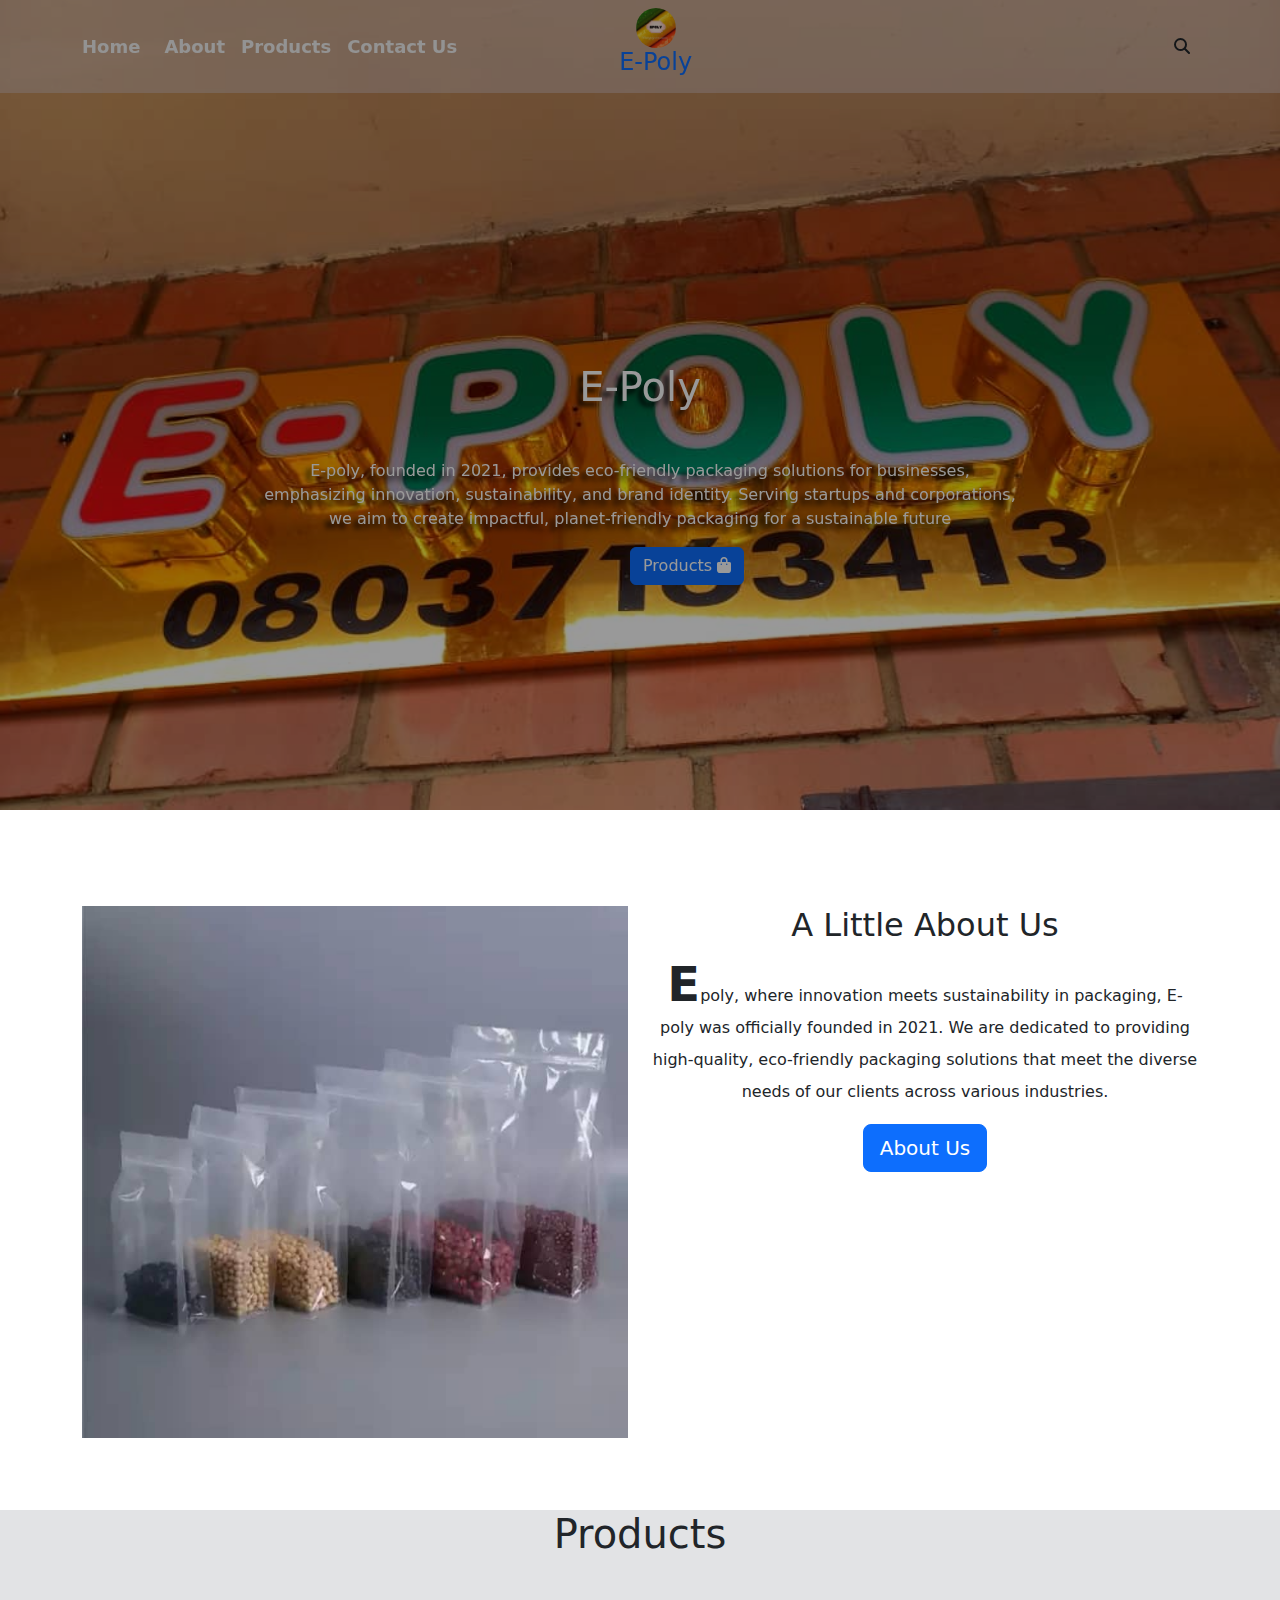
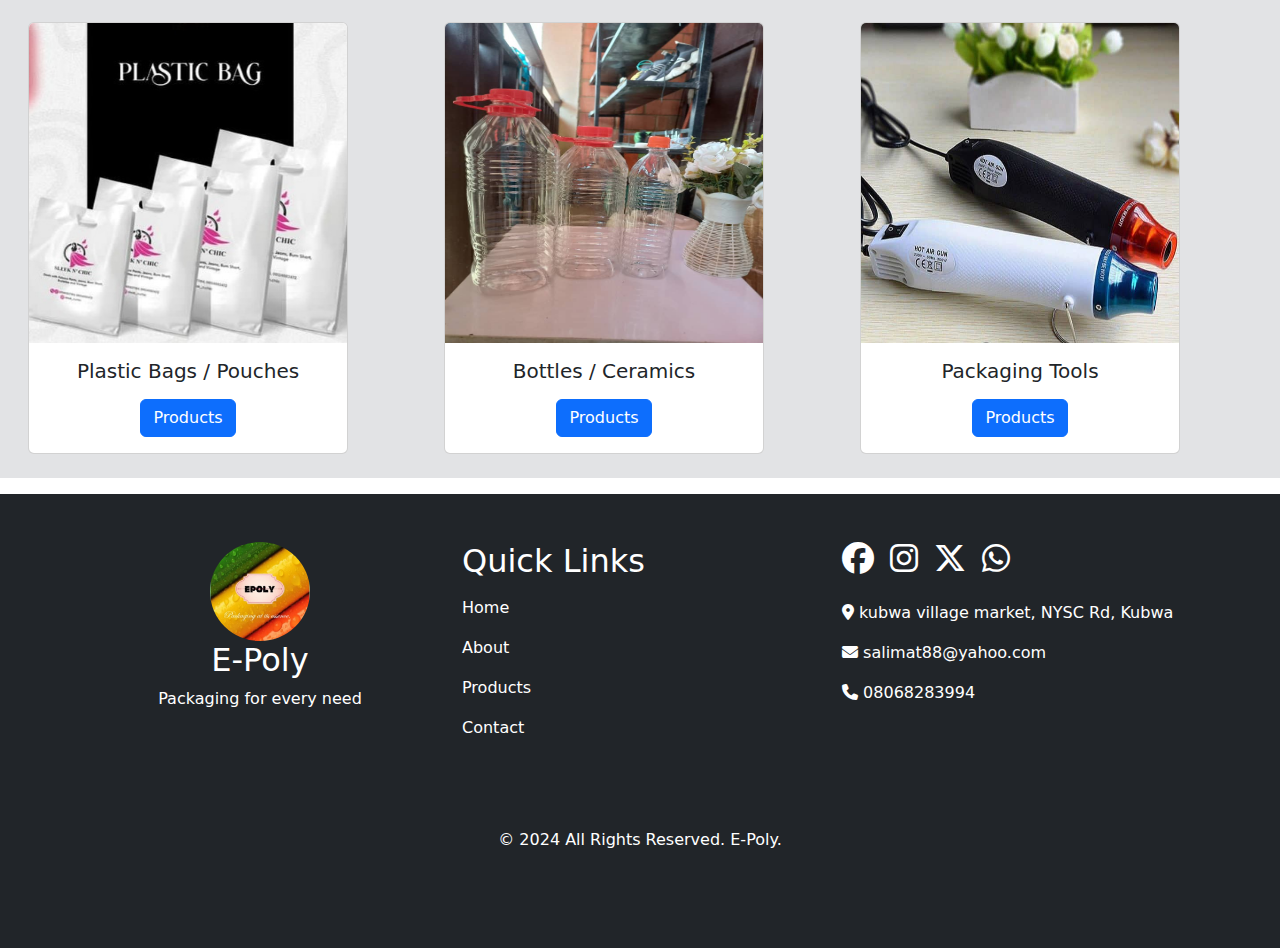
==== index.html @ 72e74e9d "Add files via upload" ====
<!DOCTYPE html>
<html lang="en">

<head>
    <meta charset="UTF-8">
    <meta name="viewport" content="width=device-width, initial-scale=1.0">
    <link rel="shortcut icon" href="assets/images/logo.jpg">
    <title>E-Poly</title>
    <link rel="stylesheet" href="assets/css/bootstrap.min.css">
    <link rel="stylesheet" href="assets/fontawesome/css/all.css">
    <link rel="stylesheet" href="assets/css/practice.css">
</head>

<body>
    <!-- Header Starts -->
    <header class="key">
        <nav class="navbar navbar-expand-lg navbar-semi-transparent">
            <div class="container">
                <a class="navbar-brand nav-link active" href="index.html"> Home </a>
                <button class="navbar-toggler" type="button" data-bs-toggle="collapse"
                    data-bs-target="#navbarSupportedContent" aria-controls="navbarSupportedContent"
                    aria-expanded="false" aria-label="Toggle navigation">
                    <span class="navbar-toggler-icon"></span>
                </button>
                <div class="collapse navbar-collapse" id="navbarSupportedContent">
                    <ul class="navbar-nav me-1 mb-2 mb-lg-0">
                        <li class="nav-item">
                            <a class="nav-link" aria-current="page" href="about.html"> About </a>
                        </li>
                        <li class="nav-item">
                            <a class="nav-link" href="product.html">Products</a>
                        </li>
                        <li class="nav-item">
                            <a class="nav-link" href="contact.html">Contact Us</a>
                        </li>
                    </ul>
                    <a class="text-center text-decoration-none me-auto" href="practice.html"><img class="rounded-circle"
                            src="assets/images/logo.jpg" width="40px" alt="">
                        <h4>E-Poly</h4>
                    </a>
                    <i class="fa-solid fa-magnifying-glass me-2"></i>
                </div>
            </div>
        </nav>
        <div class="joy">
            <h1 class="text-center open">E-Poly</h1>
            <p class="text-center mt-5">E-poly, founded in 2021, provides eco-friendly packaging solutions for businesses, <br>emphasizing innovation, sustainability, and brand identity. Serving startups and corporations, <br>we aim to create impactful, planet-friendly packaging for a sustainable future</p>
            <button class="btn btn-primary s">Products <i class="fa-solid fa-bag-shopping"></i></button>
        </div>
    </header>
    <!-- Header Ends -->
    <!-- Hero Starts -->
    <section>
        <div class="container my-5">

            <div class="row">
                <div class="col-md-6 mb-4 pt-md-5">
                    <img src="assets/images/img_14.jpg" class="w-100" alt="">
                </div>
                <div class="col-md-6 mb-4 pt-md-5 text-center">
                    <p class="h2">A Little About Us</p>

                    <p class="lh-lg text-muted">
                    <p class="lh-lg"><span class="drop-cap">E</span>poly, where innovation meets sustainability in packaging,
                        E-poly was
                        officially founded in 2021. We are
                        dedicated to providing high-quality, eco-friendly packaging solutions that meet the diverse
                        needs of
                        our clients across various industries.</p>
                    </p>
                    <a href="about.html" class="btn btn-primary btn-lg"> About Us </a>
                </div>
            </div>

        </div>
    </section>
    <!-- Hero Ends -->
    <!-- Products Starts -->
    <section class="bg-secondary-subtle">
        <h1 class="text-center">Products</h1>
        <div class="row m-3">
            <div class="col-sm-4 col-md-4 mb-4 pt-md-5">
                <div class="card text-center" style="width: 20rem;">
                    <img src="assets/images/img_6.jpg" class="card-img-top" alt="...">
                    <div class="card-body">
                        <h5 class="card-title">Plastic Bags / Pouches</h5>
                        <p class="card-text"></p>
                        <a href="product.html" class="btn btn-primary">Products</a>
                    </div>
                </div>
            </div>
            <div class="col-sm-4 col-md-4 mb-4 pt-md-5">
                <div class="card text-center" style="width: 20rem;">
                    <img src="assets/images/img_32.jpg" class="card-img-top" alt="...">
                    <div class="card-body">
                        <h5 class="card-title">Bottles / Ceramics</h5>
                        <p class="card-text"></p>
                        <a href="product.html" class="btn btn-primary">Products</a>
                    </div>
                </div>
            </div>
            <div class="col-sm-4 col-md-4 mb-4 pt-md-5 y">
                <div class="card text-center" style="width: 20rem;">
                    <img src="assets/images/img_21.jpg" class="card-img-top" alt="...">
                    <div class="card-body">
                        <h5 class="card-title">Packaging Tools</h5>
                        <p class="card-text"></p>
                        <a href="product.html" class="btn btn-primary">Products</a>
                    </div>
                </div>
            </div>
        </div>
    </section>
    <!-- Products Ends -->
    <!-- Footer Starts -->
    <footer class="text-bg-dark py-5 ">
        <div class="container">
            <div class="row">
                <div class="col-md-6 col-lg-4 mb-4 text-center">
                    <img class="rounded-circle" src="assets/images/logo.jpg" width="100" alt="">
                    <h2>E-Poly</h2>
                    <p>Packaging for every need</p>
                </div>
                <div class="col-md-6 col-lg-4 mb-4">
                    <ul class="list-unstyled">
                        <li class="mb-3">
                            <h2>Quick Links</h2>
                        </li>
                        <li class="mb-3">
                            <a href="index.html" class="nav-link">Home</a>
                        </li>
                        <li class="mb-3">
                            <a href="about.html" class="nav-link">About</a>
                        </li>
                        <li class="mb-3">
                            <a href="product.html" class="nav-link">Products</a>
                        </li>
                        <li class="mb-3">
                            <a href="contact.html" class="nav-link">Contact</a>
                        </li>
                    </ul>
                </div>

                <div class="col-md-6 col-lg-4 mb-4">
                    <div class="d-flex align-items-center gap-3 flex-wrap mb-4">
                        <a href="" class="nav-link">
                            <i class="fa-brands fa-facebook fs-2"></i>
                        </a>
                        <a href="https://www.instagram.com/e_polythene/" class="nav-link">
                            <i class="fa-brands fa-instagram fs-2"></i>
                        </a>
                        <a href="" class="nav-link">
                            <i class="fa-brands fa-x-twitter fs-2"></i>
                        </a>
                        <a href="" class="nav-link">
                            <i class="fa-brands fa-whatsapp fs-2"></i>
                        </a>
                    </div>
                    <ul class="list-unstyled text-normal">
                        <li class="mb-3">
                            <i class="fa-solid fa-map-marker-alt"></i> kubwa village market, NYSC Rd, Kubwa
                        </li>
                        <li class="mb-3">
                            <i class="fa-solid fa-envelope"></i> salimat88@yahoo.com
                        </li>
                        <li class="mb-3">
                            <i class="fa-solid fa-phone"></i> 08068283994
                        </li>
                    </ul>
                </div>
                <div class="col-12 text-center py-5">
                    &copy; 2024 All Rights Reserved. E-Poly.
                </div>
            </div>
        </div>
    </footer>
    <!-- Footer Ends  -->


    <script src="assets/js/bootstrap.bundle.min.js"></script>
</body>

</html>
---- assets/css/practice.css ----
.me-auto {
    margin: 0px 150px;
}

.key {
    /* opacity: 0.8; */
    filter: brightness(60%);
    background-image: url(../images/img_5.jpg);
    background-position: center;
    background-size: cover;
    height: 90dvh;
    background-repeat: no-repeat;
}

.open {
    margin-top: 30dvh;
}

.s {
    margin-left: 630px;
}

.joy {
    color: white;
    text-shadow: -5px 5px 5px #000000;
}

.navbar-semi-transparent {
    background-color: rgba(214, 196, 196, 0.5) !important;
    box-shadow: none;
}

.navbar-semi-transparent .navbar-brand,
.navbar-semi-transparent .navbar-nav .nav-link {
    color: whitesmoke;
    font-weight: bolder;
    font-size: large;
}

.card-img-top {
    height: 20rem;
}

.navbar-semi-transparent .navbar-nav .nav-link:hover {
    color: #f8f9fa;
}

/* .row{
    height: 82.5dvh;
} */
.drop-cap{
    /* float: left; */
    font-size: 3rem;
    line-height: 1;
    /* margin-right: 0.5rem; */
    font-weight: bold;
}
.card-body{
    text-align: center;
}
@media screen and (max-width: 576px) {
    .s {
        margin-left: 128px;
    }

    .map {
        width: 350px;
    }

    .y {
        margin: 0;
    }
}

@media screen and (max-width: 1024px) and (min-width: 768px) {
    .s {
        margin-left: 340px;
    }
    .map{
        width: 380px;
    }
}
@media (max-width: 768px) {
    .navbar-brand h4 {
        font-size: 1.5rem;
    }
    .drop-cap {
        font-size: 2.5rem; /* Reduce drop cap size on smaller screens */
    }
}
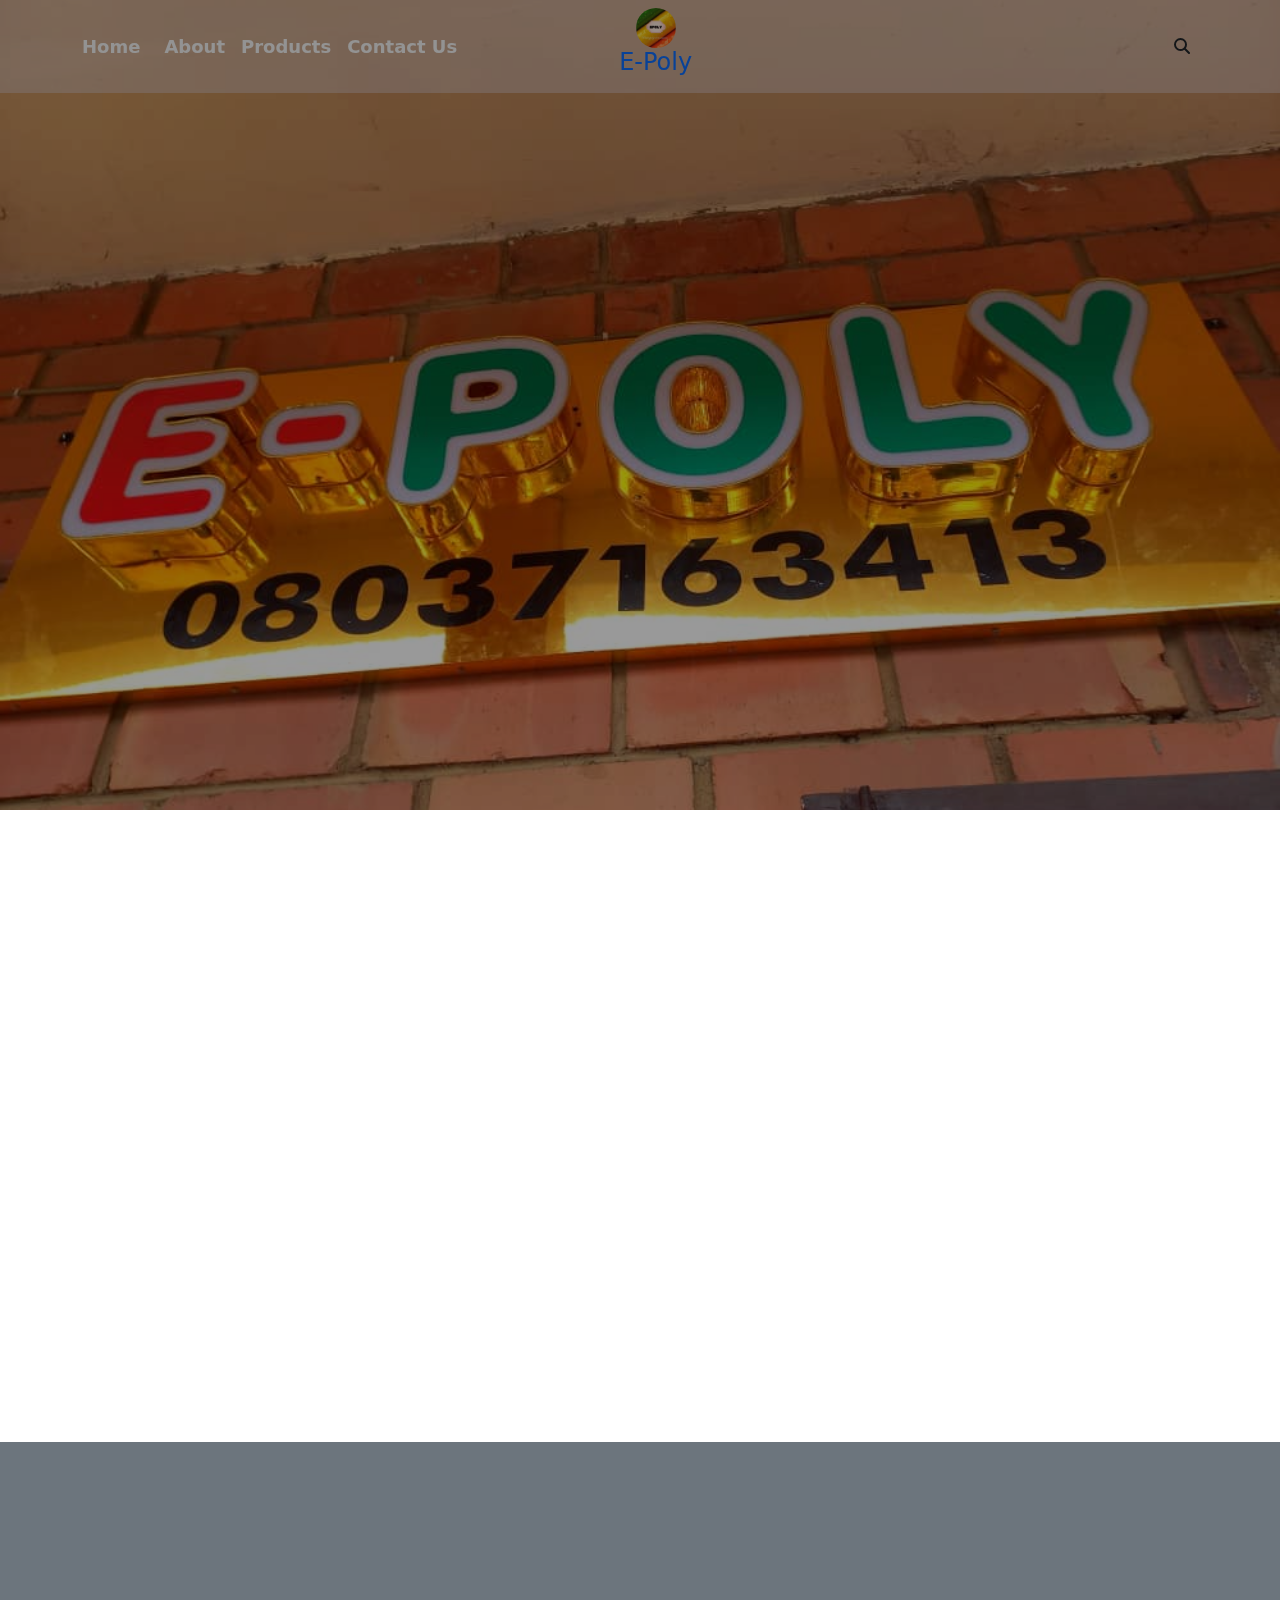
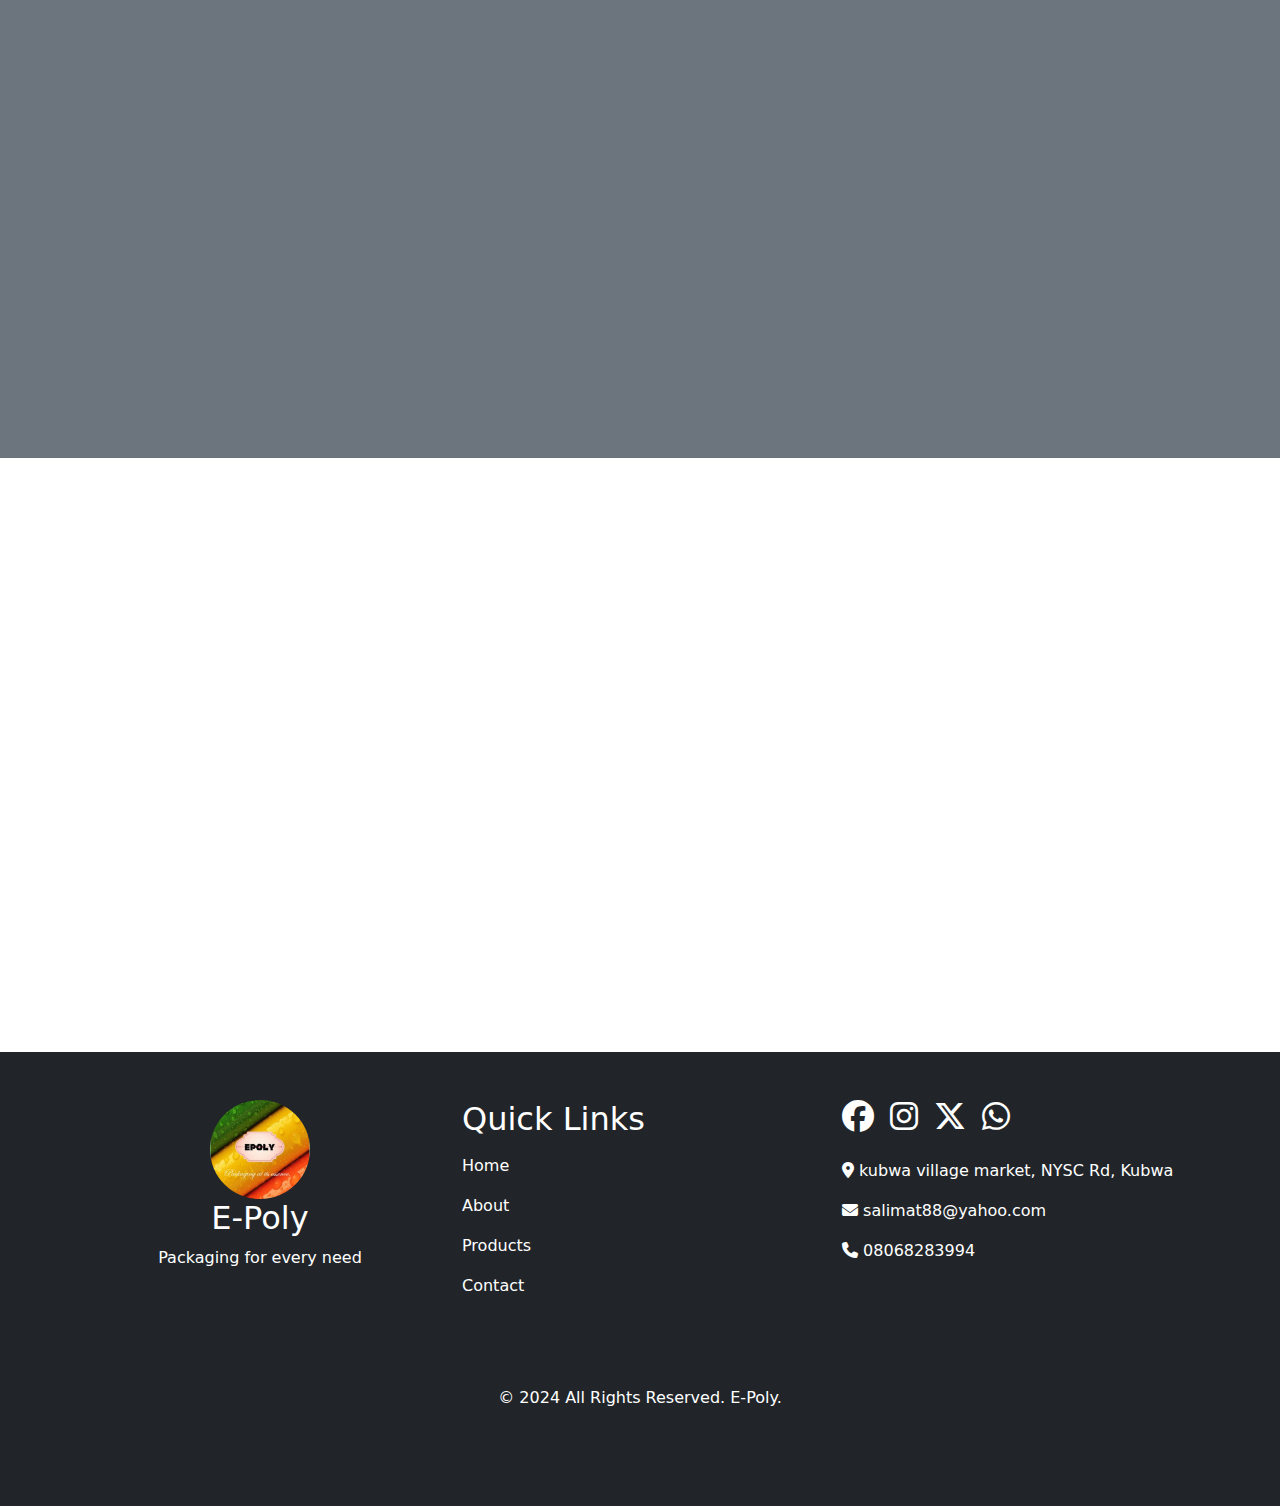
==== commit ad85555e: "Add files via upload" ====
--- a/index.html
+++ b/index.html
@@ -16,7 +16,7 @@
     <header class="key">
         <nav class="navbar navbar-expand-lg navbar-semi-transparent">
             <div class="container">
-                <a class="navbar-brand nav-link active" href="index.html"> Home </a>
+                <a class="navbar-brand nav-link active begin" href="index.html"> Home </a>
                 <button class="navbar-toggler" type="button" data-bs-toggle="collapse"
                     data-bs-target="#navbarSupportedContent" aria-controls="navbarSupportedContent"
                     aria-expanded="false" aria-label="Toggle navigation">
@@ -25,10 +25,10 @@
                 <div class="collapse navbar-collapse" id="navbarSupportedContent">
                     <ul class="navbar-nav me-1 mb-2 mb-lg-0">
                         <li class="nav-item">
-                            <a class="nav-link" aria-current="page" href="about.html"> About </a>
+                            <a class="nav-link begin" aria-current="page" href="#sec"> About </a>
                         </li>
                         <li class="nav-item">
-                            <a class="nav-link" href="product.html">Products</a>
+                            <a class="nav-link begin begin" href="product.html">Products</a>
                         </li>
                         <li class="nav-item">
                             <a class="nav-link" href="contact.html">Contact Us</a>
@@ -43,14 +43,67 @@
             </div>
         </nav>
         <div class="joy">
-            <h1 class="text-center open">E-Poly</h1>
-            <p class="text-center mt-5">E-poly, founded in 2021, provides eco-friendly packaging solutions for businesses, <br>emphasizing innovation, sustainability, and brand identity. Serving startups and corporations, <br>we aim to create impactful, planet-friendly packaging for a sustainable future</p>
-            <button class="btn btn-primary s">Products <i class="fa-solid fa-bag-shopping"></i></button>
+            <h1 class="text-center open anim">E-Poly</h1>
+            <p class="text-center mt-5 anim para">E-poly, founded in 2021, provides eco-friendly packaging solutions for businesses, <br>emphasizing innovation, sustainability, and brand identity. Serving startups and corporations, <br>we aim to create impactful, planet-friendly packaging for a sustainable future</p>
+            <button class="btn btn-primary s anim ">Products <i class="fa-solid fa-bag-shopping"></i></button>
         </div>
     </header>
     <!-- Header Ends -->
+
+
+    <section class="container-fluid" id="sec">
+        <div class="row p-3">
+            <div class="col-12 col-md-6 text-center text-secondary mt-5">
+                <h1 class="anim">Welcome to E-Poly Packaging LTD </h1><br>
+                <h5 class="lh-base text anim">
+                    <p><span class="drop-cap">W</span>here innovation meets sustainability in packaging, E-poly was
+                        officially founded in 2021. We are
+                        dedicated to providing high-quality, eco-friendly packaging solutions that meet the diverse
+                        needs of
+                        our clients across various industries.</p>
+                </h5>
+            </div>
+            <div class="col-12 col-md-6 img1 anim">
+                <img src="assets/images/img_4.jpg" class="img-fluid" width="660px" height="500px" alt="">
+            </div>
+        </div>
+        <div class="row bg-secondary p-3">
+            <div class="col-md-6 img1 anim">
+                <img src="assets/images/img_14.jpg" class="img-fluid" width="660px" height="500px" alt="">
+            </div>
+            <div class="col-md-6 text-center mt-5">
+                <h5 class="text-white lh-base text  anim">
+                    <p> <span class="drop-cap">A</span>t E-poly, we understand that packaging is more than just a
+                        protective layer, it's an essential part of
+                        your brand’s identity. We offer a wide range of packaging to both small startups and large
+                        corporations.</p><br><br>
+                    <p>
+                        Join us on our journey towards a more sustainable future. Together we can create packaging
+                        solutions that are not only perfect for your products but also perfect for our planet.
+
+                    </p>
+                </h5>
+                <a class="btn btn-primary btn-lg her anim" href="product.html">Products</a> 
+            </div>
+        </div>
+        <div class="row p-3">
+            <div class="col-md-6 text-secondary text-center mt-5">
+                <h5 class="lh-base text anim">
+                    <span class="drop-cap">C</span>ontact Us - Contact us today to learn more about how we can help elevate your brand with our
+                    innovative packaging solutions.
+
+                </h5>
+                <a class="btn btn-primary btn-lg her anim" href="contact.html">Contact Us</a> 
+                <p></p>
+            </div>
+            <div class="col-md-6 img1 anim">
+                <img src="assets/images/img_9.jpg" class="img-fluid" width="660px" height="500px" alt="">
+            </div>
+        </div>
+    </section>
+
     <!-- Hero Starts -->
-    <section>
+    <!-- <section>
         <div class="container my-5">
 
             <div class="row">
@@ -73,10 +126,10 @@
             </div>
 
         </div>
-    </section>
+    </section> -->
     <!-- Hero Ends -->
     <!-- Products Starts -->
-    <section class="bg-secondary-subtle">
+    <!-- <section class="bg-secondary-subtle">
         <h1 class="text-center">Products</h1>
         <div class="row m-3">
             <div class="col-sm-4 col-md-4 mb-4 pt-md-5">
@@ -110,7 +163,7 @@
                 </div>
             </div>
         </div>
-    </section>
+    </section> -->
     <!-- Products Ends -->
     <!-- Footer Starts -->
     <footer class="text-bg-dark py-5 ">
--- a/assets/css/practice.css
+++ b/assets/css/practice.css
@@ -12,12 +12,31 @@
     background-repeat: no-repeat;
 }
 
+.text.anim{
+    animation-delay: 1.2s;
+}
+
+.img1.anim{
+    animation-delay: 1.7s;
+}
+
+.her.anim{
+    animation-delay: 1.45s;
+}
+
 .open {
     margin-top: 30dvh;
+}
+.para.anim{
+animation-delay: 0.5s;
 }
 
 .s {
     margin-left: 630px;
+}
+
+.s.anim{
+    animation-delay: 1s;
 }
 
 .joy {
@@ -42,7 +61,19 @@
 }
 
 .navbar-semi-transparent .navbar-nav .nav-link:hover {
-    color: #f8f9fa;
+    color: rgba(0, 0, 0, 0.726);
+}
+
+.fa-magnifying-glass:hover{
+    color: white;
+}
+
+.row.anim{
+    animation-delay: 0.5s;
+}
+
+.begin:hover{
+    color: rgba(0, 0, 0, 0.726);
 }
 
 /* .row{
@@ -58,9 +89,20 @@
 .card-body{
     text-align: center;
 }
+.anim{
+    opacity: 0;
+    transform: translateY(30px);
+    animation: moveup 0.5s linear forwards;
+}
+@keyframes moveup {
+    100%{
+        opacity: 1;
+        transform: translateY(0px);
+    }
+}
 @media screen and (max-width: 576px) {
     .s {
-        margin-left: 128px;
+        margin-left: 138px;
     }
 
     .map {
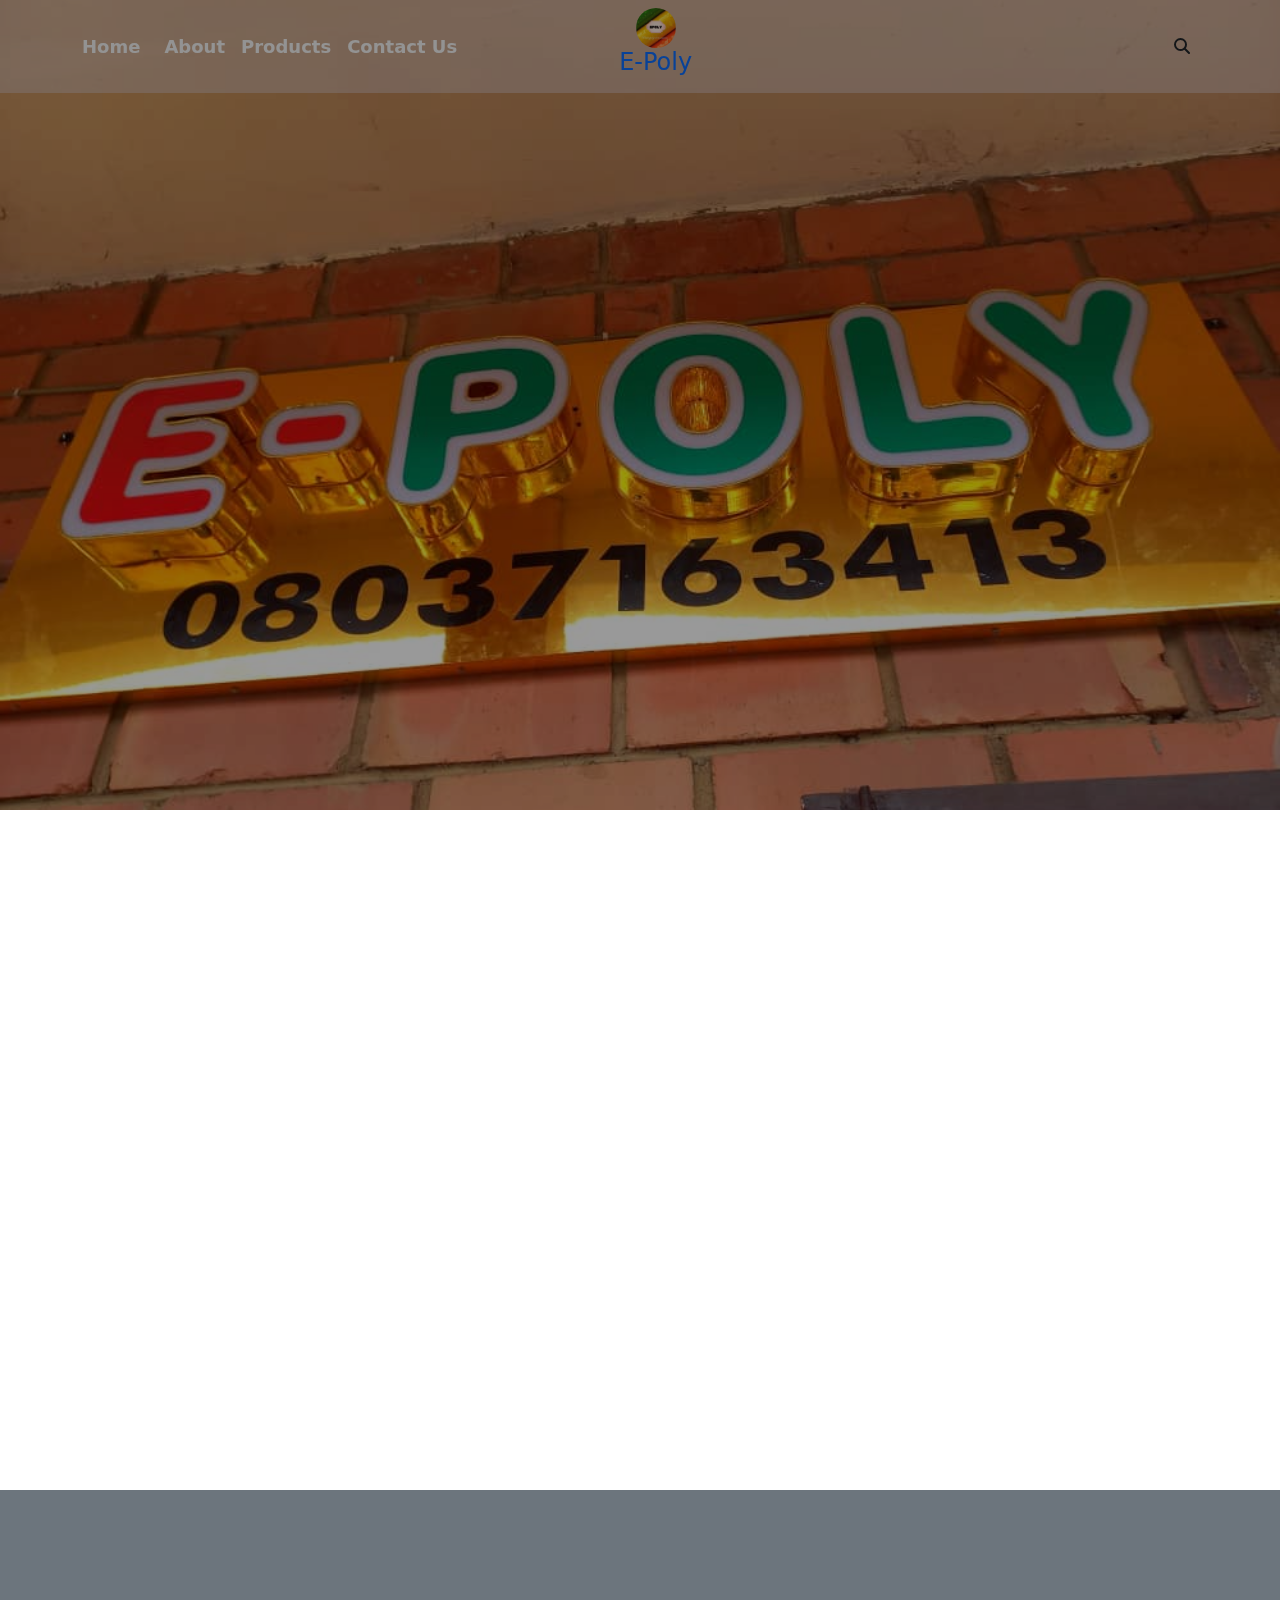
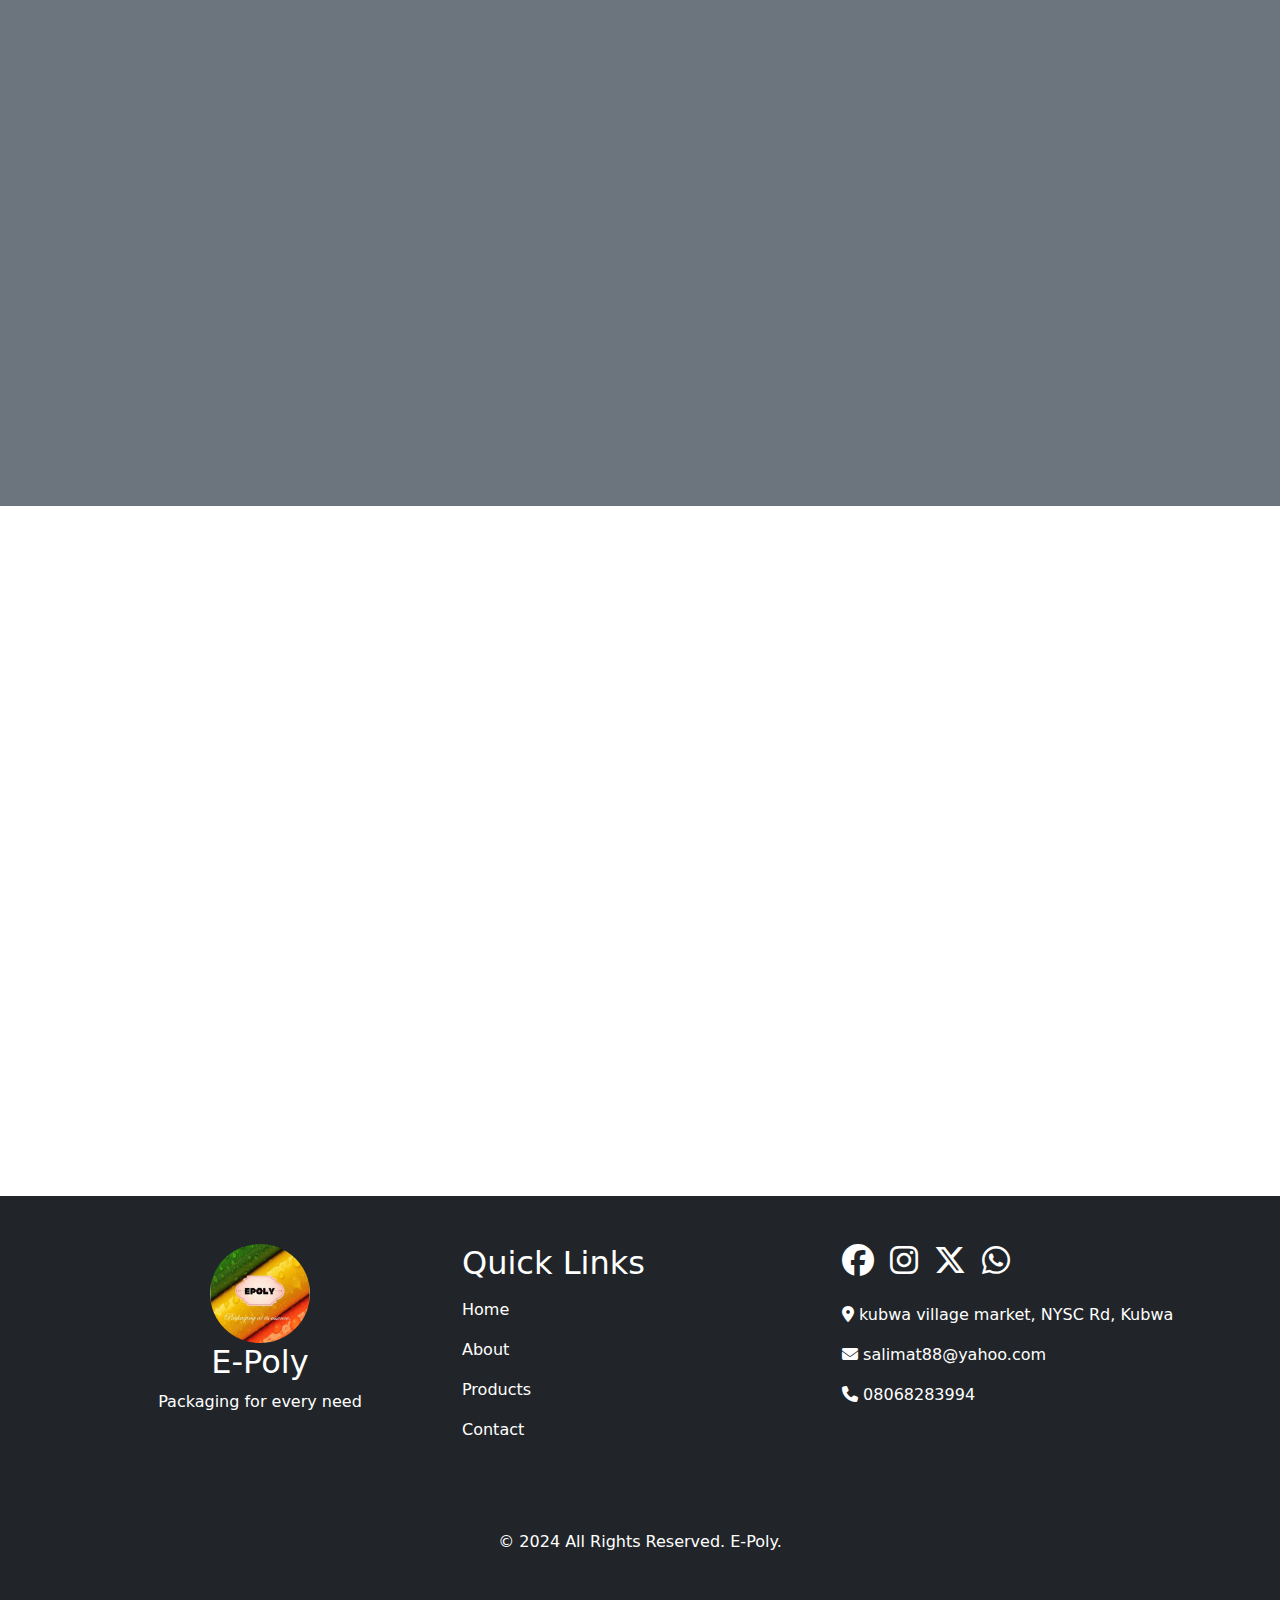
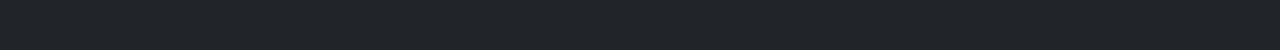
==== commit 6c5ff1bb: "Add files via upload" ====
--- a/index.html
+++ b/index.html
@@ -52,7 +52,7 @@
 
 
     <section class="container-fluid" id="sec">
-        <div class="row p-3">
+        <div class="row p-3 mb-5">
             <div class="col-12 col-md-6 text-center text-secondary mt-5">
                 <h1 class="anim">Welcome to E-Poly Packaging LTD </h1><br>
                 <h5 class="lh-base text anim">
@@ -67,7 +67,7 @@
                 <img src="assets/images/img_4.jpg" class="img-fluid" width="660px" height="500px" alt="">
             </div>
         </div>
-        <div class="row bg-secondary p-3">
+        <div class="row bg-secondary p-3 mb-5">
             <div class="col-md-6 img1 anim">
                 <img src="assets/images/img_14.jpg" class="img-fluid" width="660px" height="500px" alt="">
             </div>
@@ -86,7 +86,7 @@
                 <a class="btn btn-primary btn-lg her anim" href="product.html">Products</a> 
             </div>
         </div>
-        <div class="row p-3">
+        <div class="row p-3 mb-5">
             <div class="col-md-6 text-secondary text-center mt-5">
                 <h5 class="lh-base text anim">
                     <span class="drop-cap">C</span>ontact Us - Contact us today to learn more about how we can help elevate your brand with our
--- a/assets/css/practice.css
+++ b/assets/css/practice.css
@@ -112,6 +112,16 @@
     .y {
         margin: 0;
     }
+
+    .key {
+        /* opacity: 0.8; */
+        filter: brightness(60%);
+        background-image: url(../images/img_5.jpg);
+        background-position: center;
+        background-size: 400px 800px;
+        height: 100dvh;
+        background-repeat: no-repeat;
+    }
 }
 
 @media screen and (max-width: 1024px) and (min-width: 768px) {
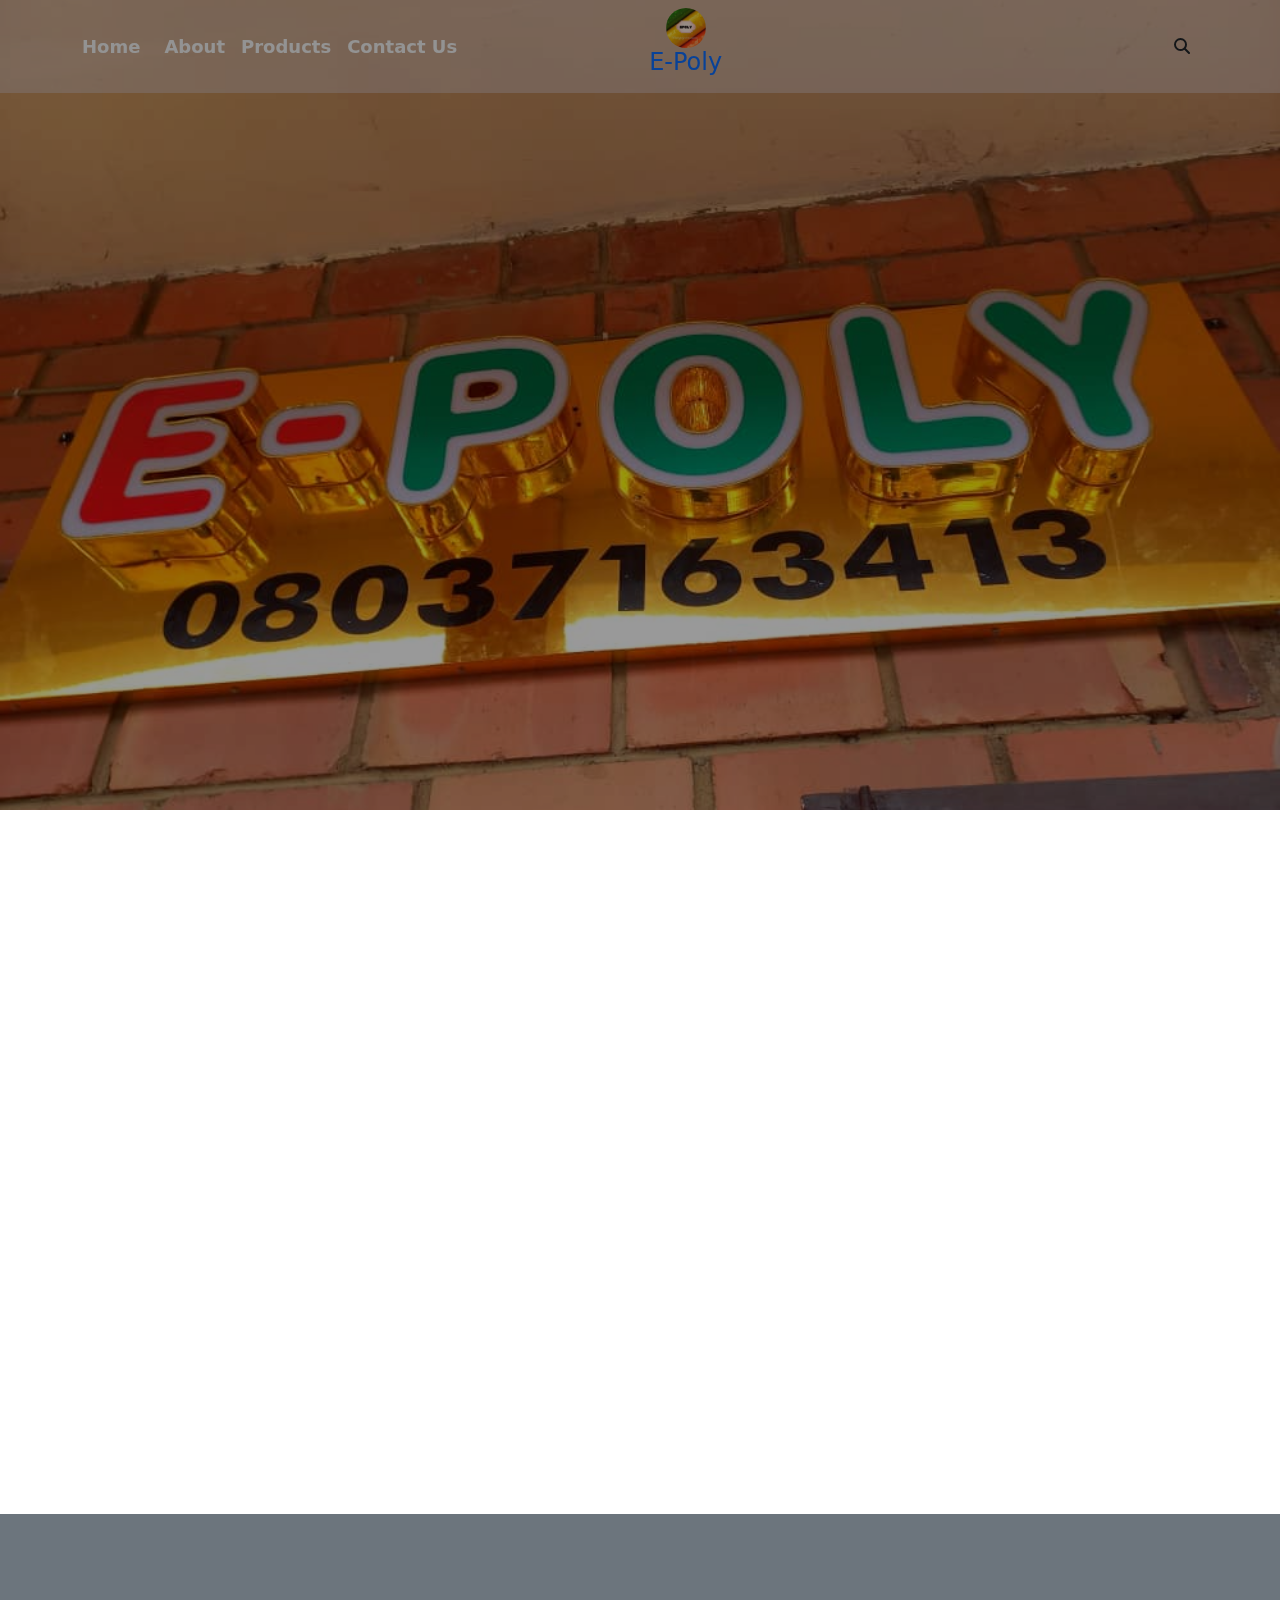
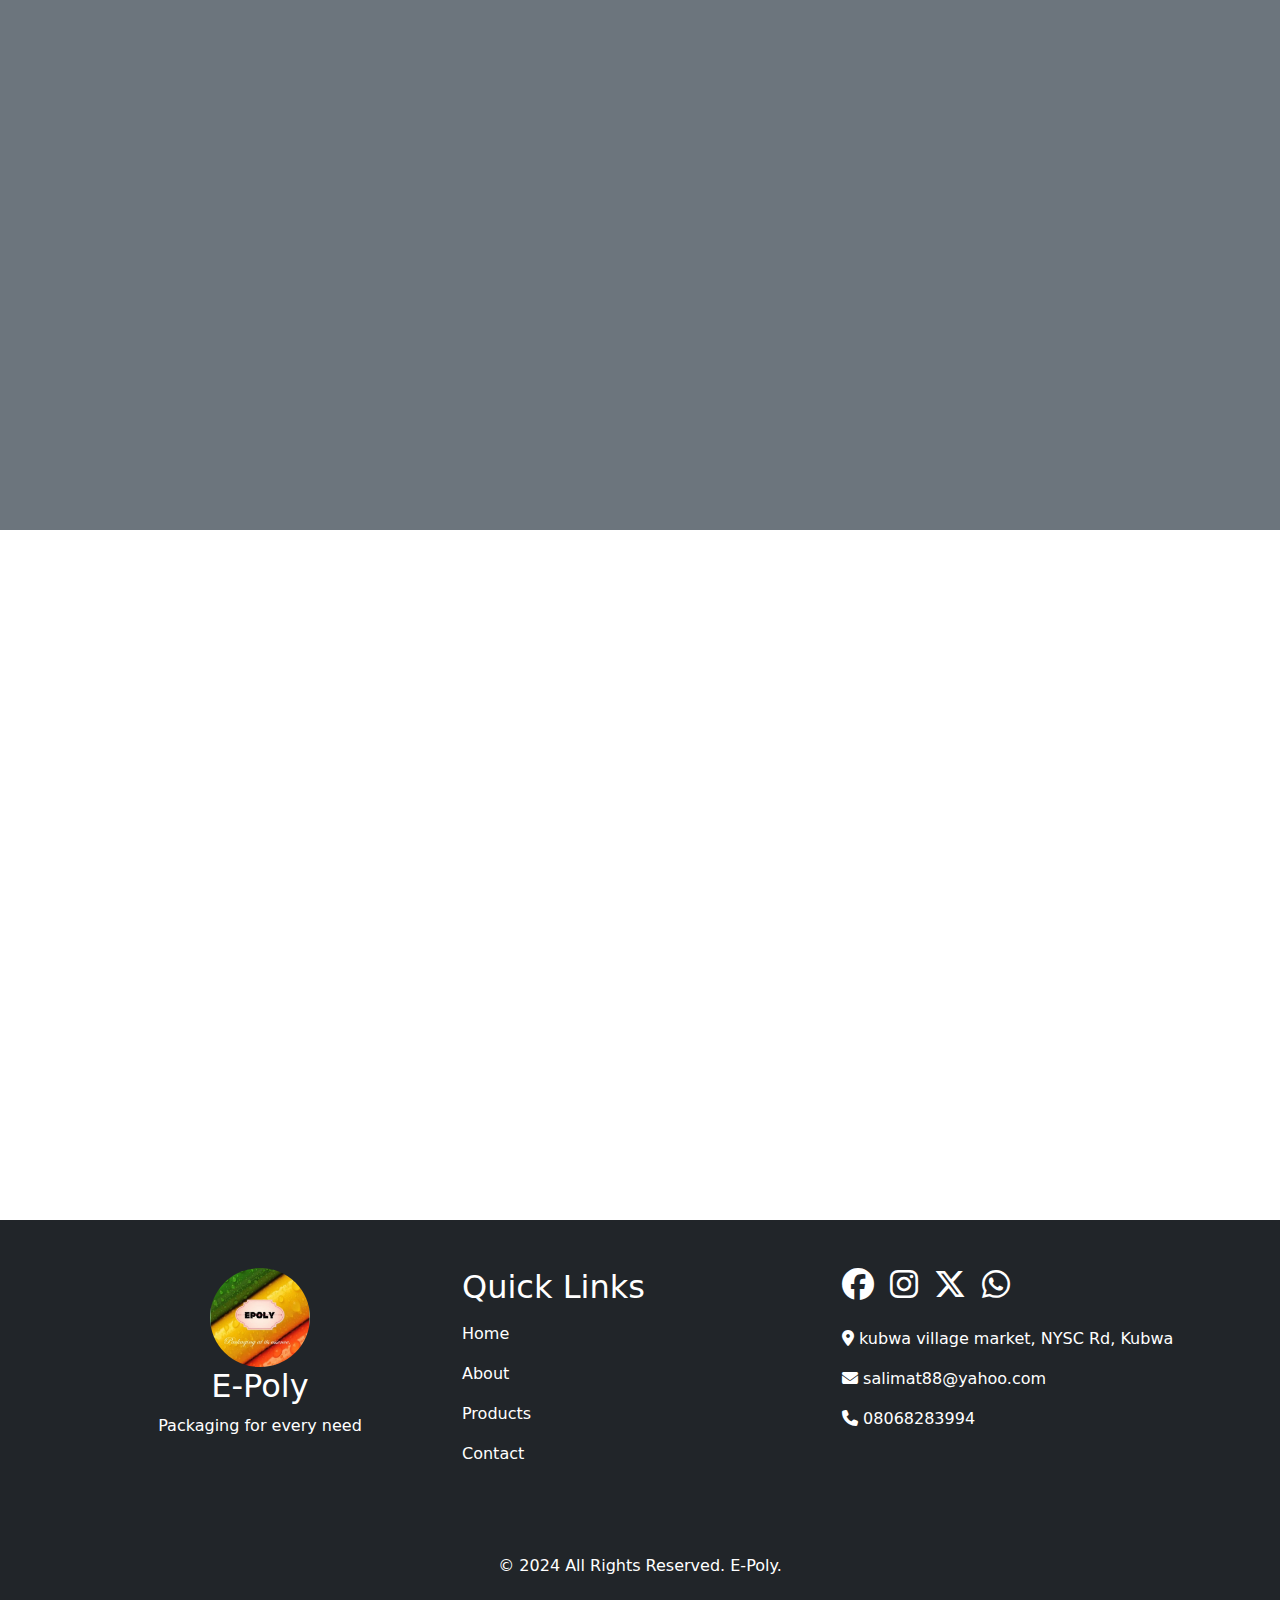
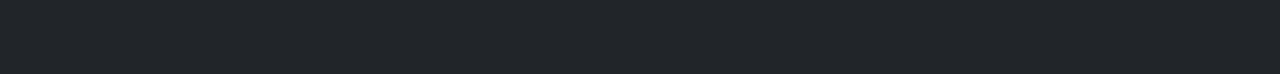
==== commit 8f033a01: "Add files via upload" ====
--- a/index.html
+++ b/index.html
@@ -44,15 +44,15 @@
         </nav>
         <div class="joy">
             <h1 class="text-center open anim">E-Poly</h1>
-            <p class="text-center mt-5 anim para">E-poly, founded in 2021, provides eco-friendly packaging solutions for businesses, <br>emphasizing innovation, sustainability, and brand identity. Serving startups and corporations, <br>we aim to create impactful, planet-friendly packaging for a sustainable future</p>
-            <button class="btn btn-primary s anim ">Products <i class="fa-solid fa-bag-shopping"></i></button>
+            <h5><p class="text-center mt-5 anim para">E-poly, founded in 2021, provides eco-friendly packaging solutions for businesses, <br>emphasizing innovation, sustainability, and brand identity. Serving startups and corporations, <br>we aim to create impactful, planet-friendly packaging for a sustainable future</p></h5>
+            <a href="product.html"><button class="btn btn-primary s anim">Get started<i class="fa-solid fa-bag-shopping"></i></button></a>
         </div>
     </header>
     <!-- Header Ends -->
 
 
     <section class="container-fluid" id="sec">
-        <div class="row p-3 mb-5">
+        <div class="row p-3 mb-5 mt-4">
             <div class="col-12 col-md-6 text-center text-secondary mt-5">
                 <h1 class="anim">Welcome to E-Poly Packaging LTD </h1><br>
                 <h5 class="lh-base text anim">
@@ -67,7 +67,7 @@
                 <img src="assets/images/img_4.jpg" class="img-fluid" width="660px" height="500px" alt="">
             </div>
         </div>
-        <div class="row bg-secondary p-3 mb-5">
+        <div class="row bg-secondary p-3 mb-5 mt-4">
             <div class="col-md-6 img1 anim">
                 <img src="assets/images/img_14.jpg" class="img-fluid" width="660px" height="500px" alt="">
             </div>
@@ -86,7 +86,7 @@
                 <a class="btn btn-primary btn-lg her anim" href="product.html">Products</a> 
             </div>
         </div>
-        <div class="row p-3 mb-5">
+        <div class="row p-3 mb-5 mt-4">
             <div class="col-md-6 text-secondary text-center mt-5">
                 <h5 class="lh-base text anim">
                     <span class="drop-cap">C</span>ontact Us - Contact us today to learn more about how we can help elevate your brand with our
@@ -183,7 +183,7 @@
                             <a href="index.html" class="nav-link">Home</a>
                         </li>
                         <li class="mb-3">
-                            <a href="about.html" class="nav-link">About</a>
+                            <a href="index.html#sec" class="nav-link">About</a>
                         </li>
                         <li class="mb-3">
                             <a href="product.html" class="nav-link">Products</a>
--- a/assets/css/practice.css
+++ b/assets/css/practice.css
@@ -1,5 +1,5 @@
 .me-auto {
-    margin: 0px 150px;
+    margin: 0px 180px;
 }
 
 .key {
@@ -86,6 +86,11 @@
     /* margin-right: 0.5rem; */
     font-weight: bold;
 }
+
+.navbar-brand:hover{
+    color: rgba(0, 0, 0, 0.726);
+}
+
 .card-body{
     text-align: center;
 }
@@ -118,8 +123,8 @@
         filter: brightness(60%);
         background-image: url(../images/img_5.jpg);
         background-position: center;
-        background-size: 400px 800px;
-        height: 100dvh;
+        background-size: 410px 800px;
+        height: 90dvh;
         background-repeat: no-repeat;
     }
 }
